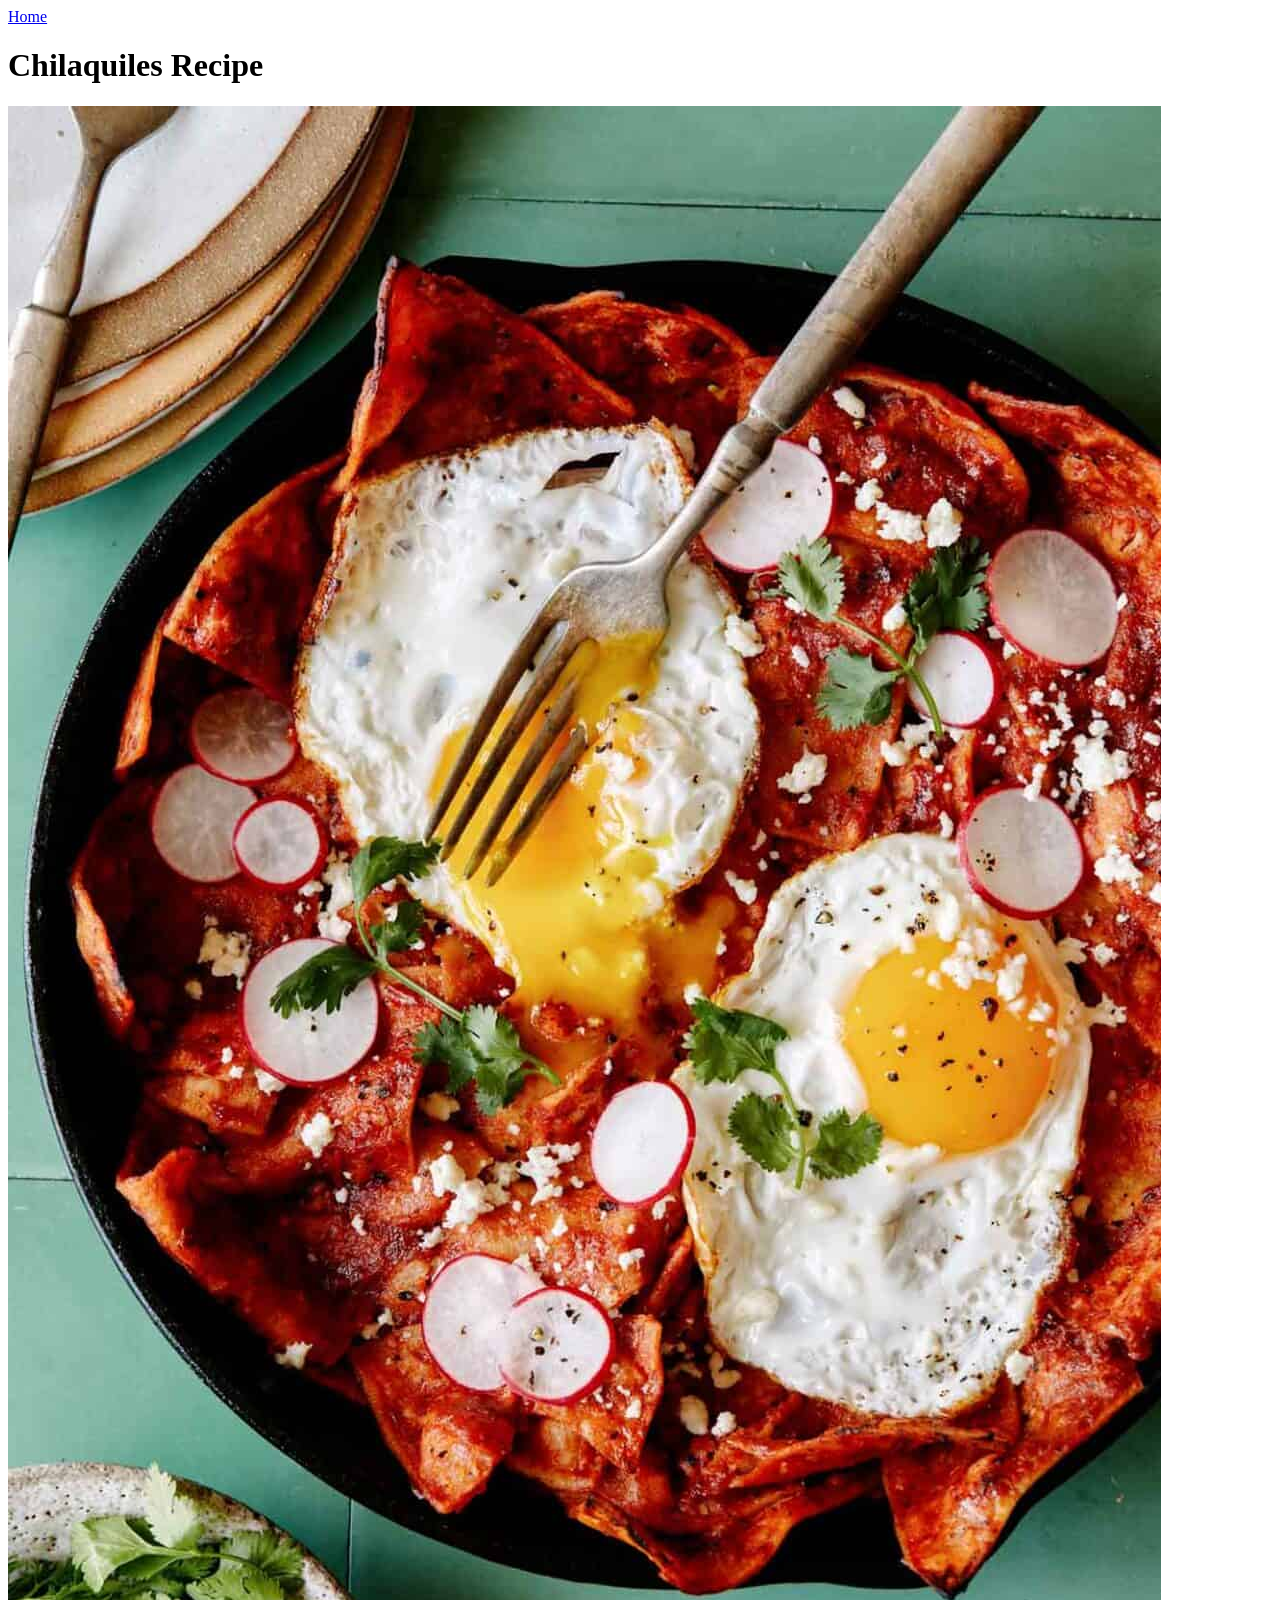
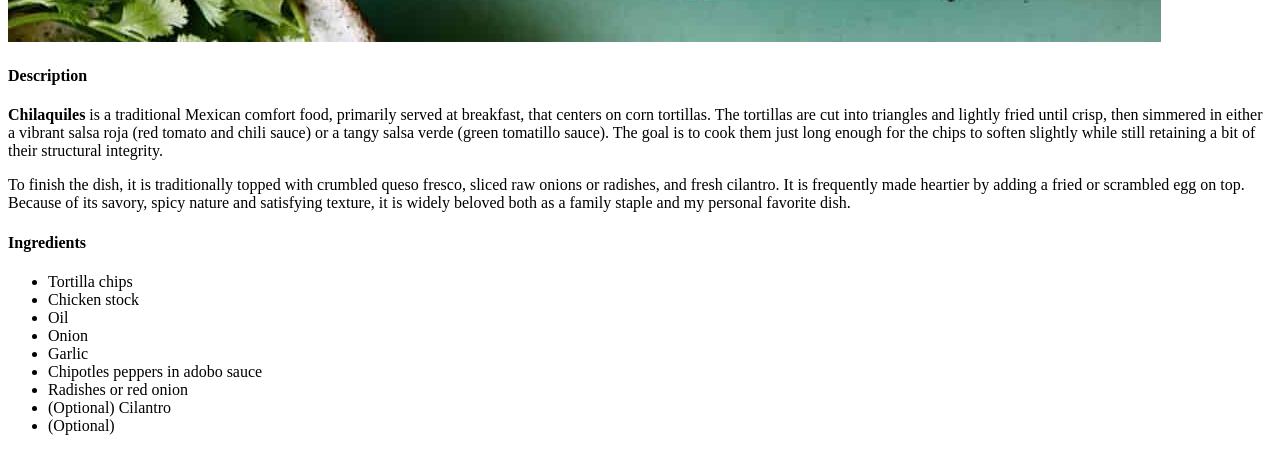
==== recipes/chilaquiles.html @ 4051cef7 "Added chilaquiles recipe page" ====
<!doctype html>
<html lang="en">
  <head>
    <meta charset="UTF-8" />
    <meta name="viewport" content="width=device-width, initial-scale=1.0" />
    <title>Chilaquiles Recipe</title>
  </head>
  <body>
    <a href="../index.html">Home</a>
    <h1>Chilaquiles Recipe</h1>
    <img src="../images/chilaquiles.jpg" />
    <!-- Chilaquiles Description -->
    <h4>Description</h4>
    <p>
      <strong>Chilaquiles</strong> is a traditional Mexican comfort food,
      primarily served at breakfast, that centers on corn tortillas. The
      tortillas are cut into triangles and lightly fried until crisp, then
      simmered in either a vibrant salsa roja (red tomato and chili sauce) or a
      tangy salsa verde (green tomatillo sauce). The goal is to cook them just
      long enough for the chips to soften slightly while still retaining a bit
      of their structural integrity.
    </p>

    <p>
      To finish the dish, it is traditionally topped with crumbled queso fresco,
      sliced raw onions or radishes, and fresh cilantro. It is frequently made
      heartier by adding a fried or scrambled egg on top. Because of its savory,
      spicy nature and satisfying texture, it is widely beloved both as a family
      staple and my personal favorite dish.
    </p>
    <!-- Ingredients -->
    <h4>Ingredients</h4>
    <ul>
      <li>Tortilla chips</li>
      <li>Chicken stock</li>
      <li>Oil</li>
      <li>Onion</li>
      <li>Garlic</li>
      <li>Chipotles peppers in adobo sauce</li>
      <li>Radishes or red onion</li>
      <li>(Optional) Cilantro</li>
      <li>(Optional)</li>
    </ul>
  </body>
</html>
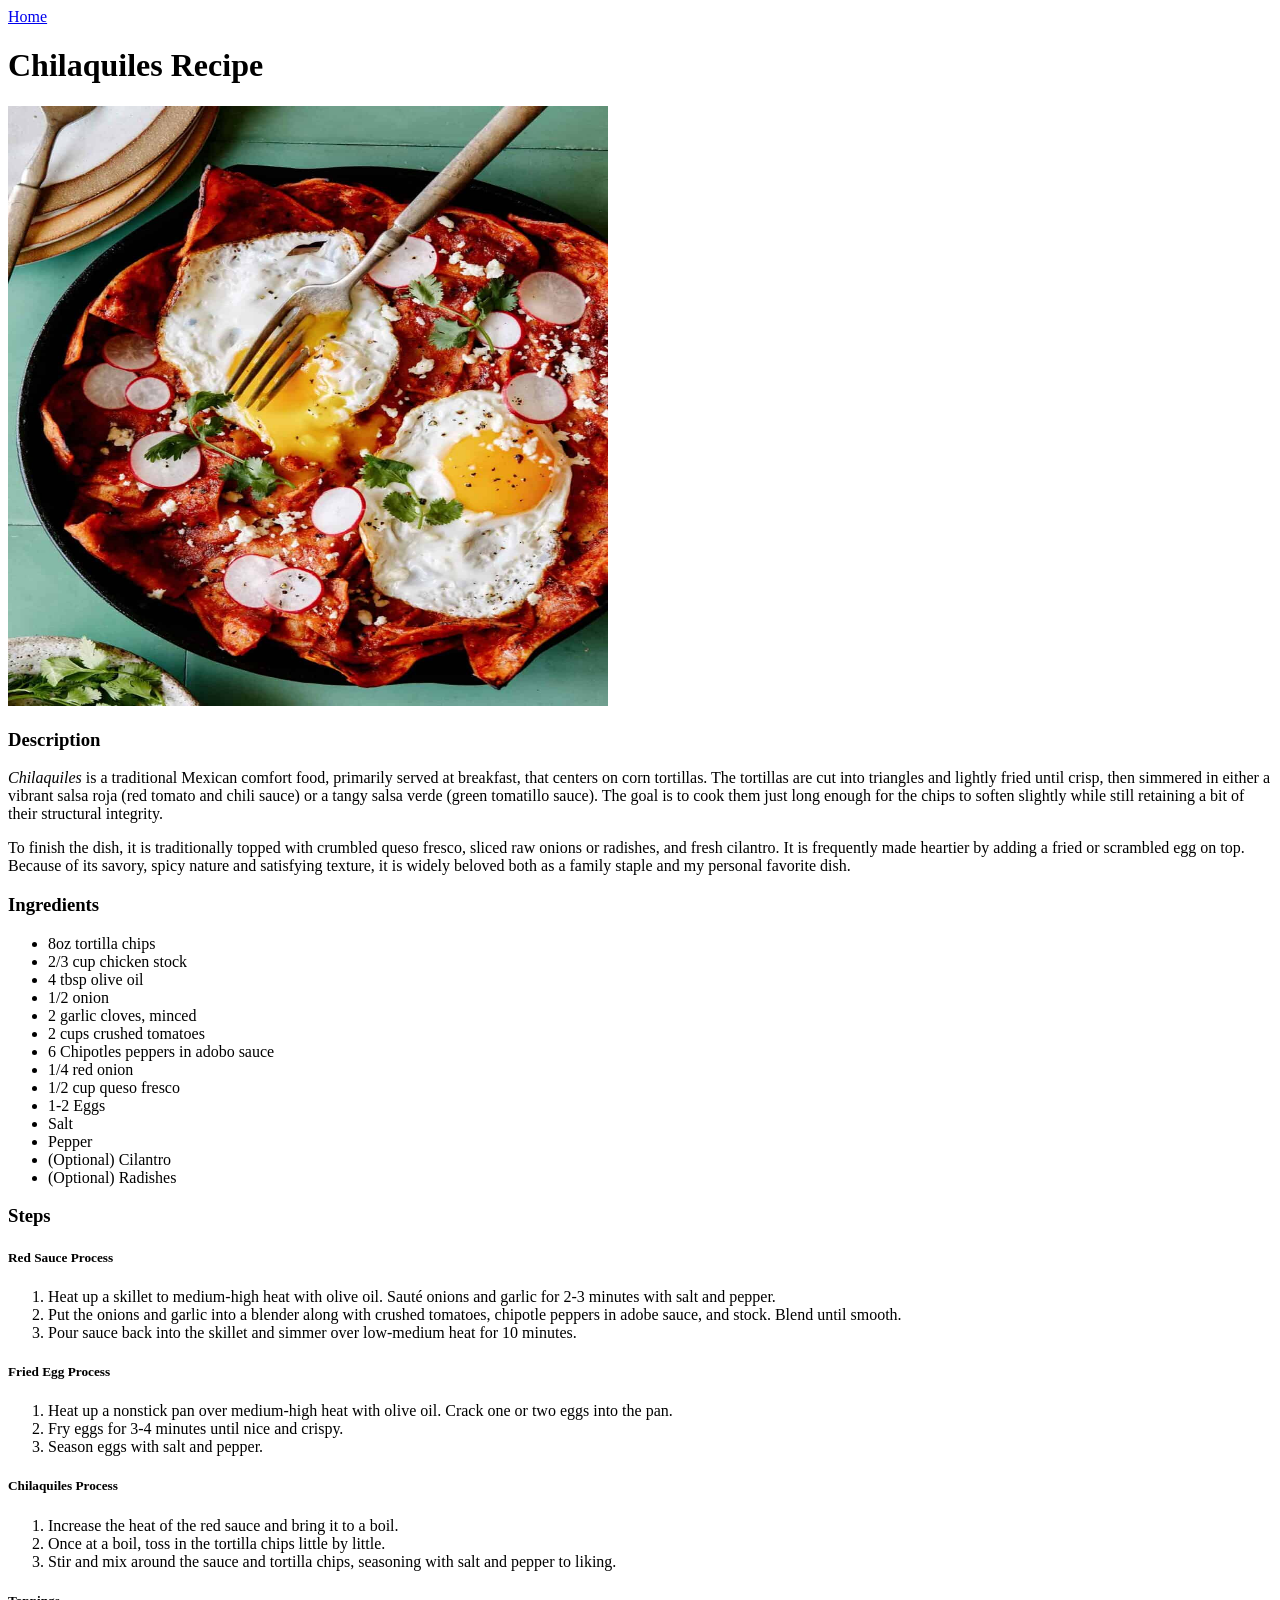
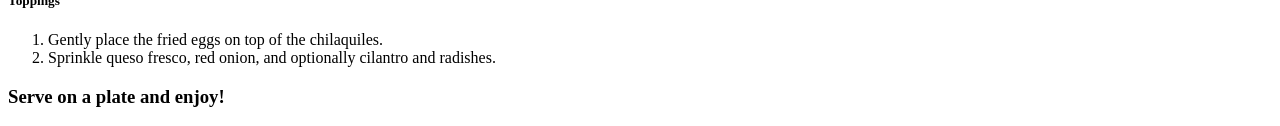
==== commit 15696244: "Added nysteak.html page Updated website with third recipe. Fixed links directing to home and recipe " ====
--- a/recipes/chilaquiles.html
+++ b/recipes/chilaquiles.html
@@ -3,22 +3,27 @@
   <head>
     <meta charset="UTF-8" />
     <meta name="viewport" content="width=device-width, initial-scale=1.0" />
-    <title>Chilaquiles Recipe</title>
+    <title>Chilaquiles Rojos</title>
   </head>
   <body>
     <a href="../index.html">Home</a>
     <h1>Chilaquiles Recipe</h1>
-    <img src="../images/chilaquiles.jpg" />
+    <img
+      src="../images/chilaquiles.jpg"
+      alt="Chilaquiles Dish Photo"
+      height="600"
+      width="600"
+    />
     <!-- Chilaquiles Description -->
-    <h4>Description</h4>
+    <h3>Description</h3>
     <p>
-      <strong>Chilaquiles</strong> is a traditional Mexican comfort food,
-      primarily served at breakfast, that centers on corn tortillas. The
-      tortillas are cut into triangles and lightly fried until crisp, then
-      simmered in either a vibrant salsa roja (red tomato and chili sauce) or a
-      tangy salsa verde (green tomatillo sauce). The goal is to cook them just
-      long enough for the chips to soften slightly while still retaining a bit
-      of their structural integrity.
+      <em>Chilaquiles</em> is a traditional Mexican comfort food, primarily
+      served at breakfast, that centers on corn tortillas. The tortillas are cut
+      into triangles and lightly fried until crisp, then simmered in either a
+      vibrant salsa roja (red tomato and chili sauce) or a tangy salsa verde
+      (green tomatillo sauce). The goal is to cook them just long enough for the
+      chips to soften slightly while still retaining a bit of their structural
+      integrity.
     </p>
 
     <p>
@@ -29,17 +34,54 @@
       staple and my personal favorite dish.
     </p>
     <!-- Ingredients -->
-    <h4>Ingredients</h4>
+    <h3>Ingredients</h3>
     <ul>
-      <li>Tortilla chips</li>
-      <li>Chicken stock</li>
-      <li>Oil</li>
-      <li>Onion</li>
-      <li>Garlic</li>
-      <li>Chipotles peppers in adobo sauce</li>
-      <li>Radishes or red onion</li>
+      <li>8oz tortilla chips</li>
+      <li>2/3 cup chicken stock</li>
+      <li>4 tbsp olive oil</li>
+      <li>1/2 onion</li>
+      <li>2 garlic cloves, minced</li>
+      <li>2 cups crushed tomatoes</li>
+      <li>6 Chipotles peppers in adobo sauce</li>
+      <li>1/4 red onion</li>
+      <li>1/2 cup queso fresco</li>
+      <li>1-2 Eggs</li>
+      <li>Salt</li>
+      <li>Pepper</li>
+
       <li>(Optional) Cilantro</li>
-      <li>(Optional)</li>
+      <li>(Optional) Radishes</li>
     </ul>
+
+    <!-- Steps/Instructions -->
+     <h3>Steps</h3>
+     <h5>Red Sauce Process</h4>
+     <ol>
+      <li>Heat up a skillet to medium-high heat with olive oil. Sauté onions and garlic for 2-3 minutes with salt and pepper.</li>
+      <li>Put the onions and garlic into a blender along with crushed tomatoes, chipotle peppers in adobe sauce, and stock. Blend until smooth.</li>
+      <li>Pour sauce back into the skillet and simmer over low-medium heat for 10 minutes.</li>
+     </ol>
+     
+     <h5>Fried Egg Process</h5>
+     <ol>
+      <li>Heat up a nonstick pan over medium-high heat with olive oil. Crack one or two eggs into the pan.</li>
+      <li>Fry eggs for 3-4 minutes until nice and crispy.</li>
+      <li>Season eggs with salt and pepper.</li>
+     </ol>
+
+     <h5>Chilaquiles Process</h5>
+     <ol>
+      <li>Increase the heat of the red sauce and bring it to a boil.</li>
+      <li>Once at a boil, toss in the tortilla chips little by little.</li>
+      <li>Stir and mix around the sauce and tortilla chips, seasoning with salt and pepper to liking.</li>
+     </ol>
+
+     <h5>Toppings</h5>
+     <ol>
+      <li>Gently place the fried eggs on top of the chilaquiles.</li>
+      <li>Sprinkle queso fresco, red onion, and optionally cilantro and radishes.</li>
+     </ol>
+
+    <h3>Serve on a plate and enjoy!</h3>
   </body>
 </html>
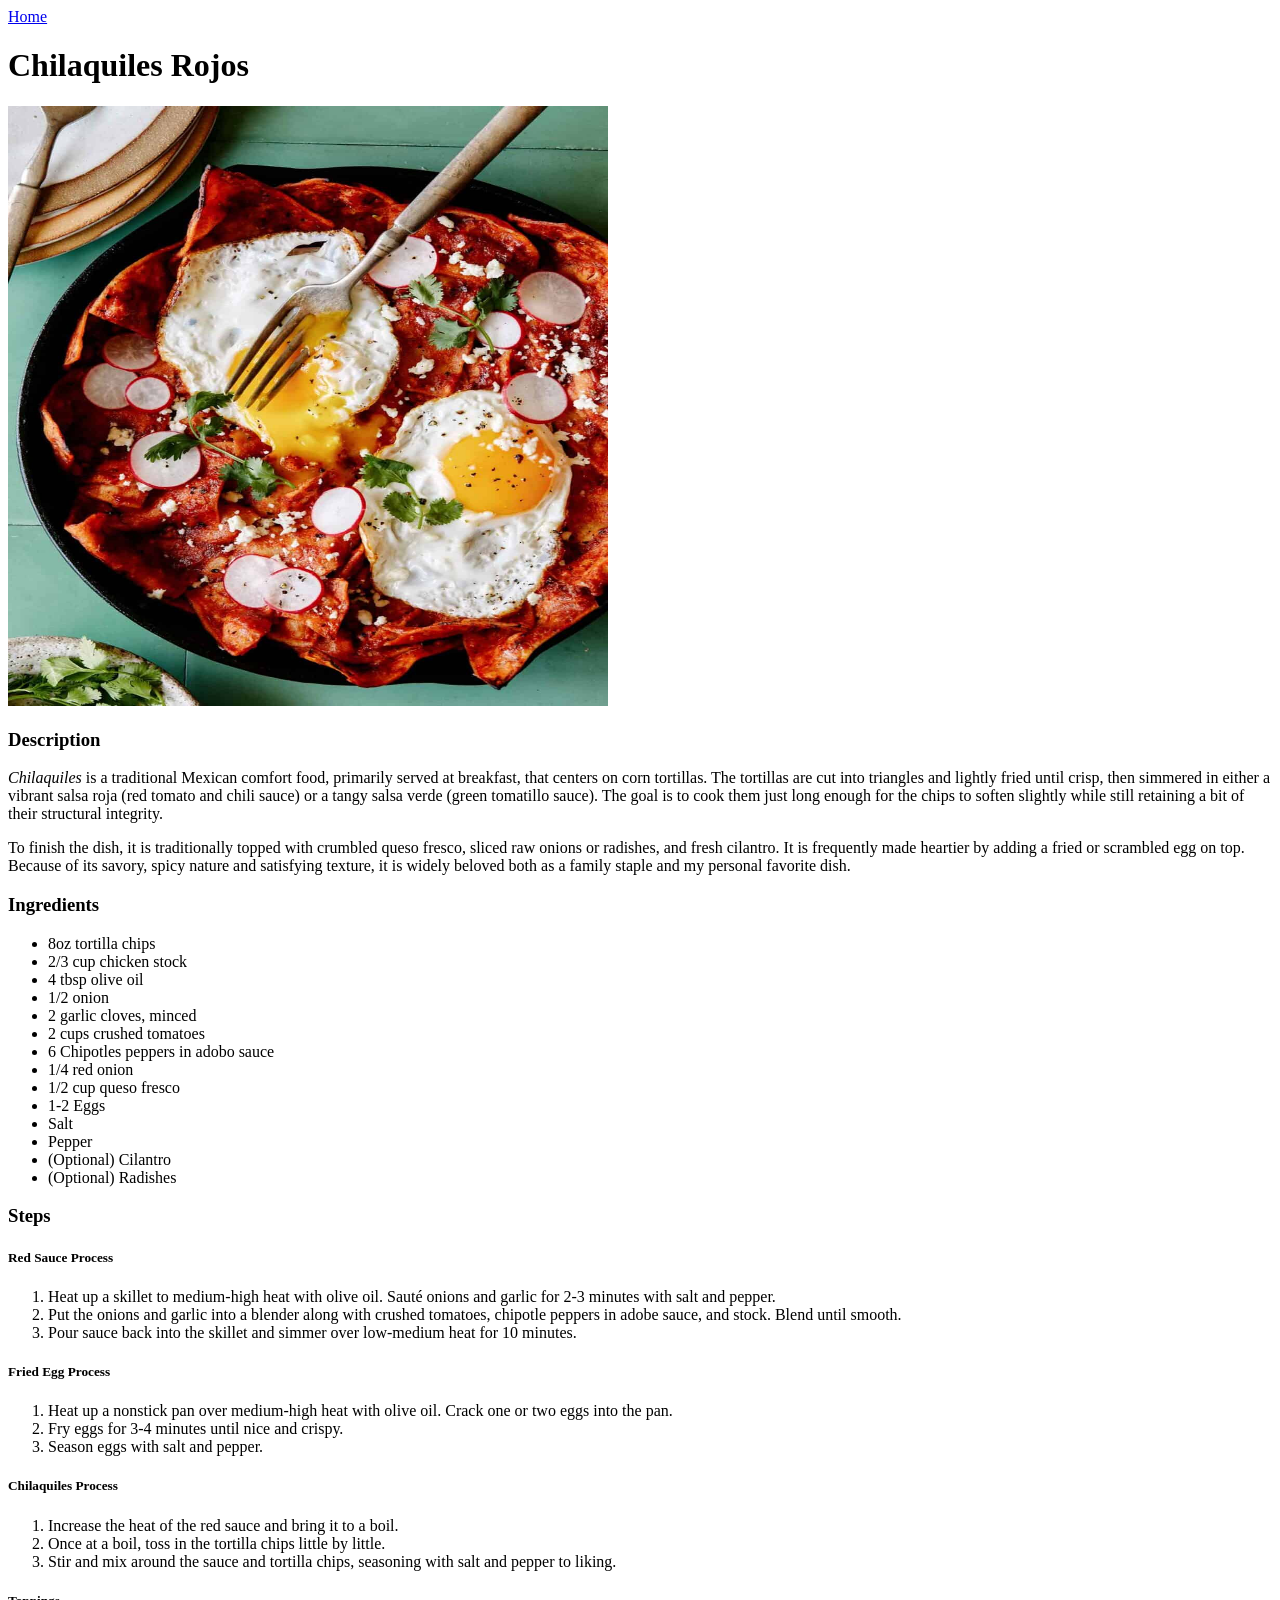
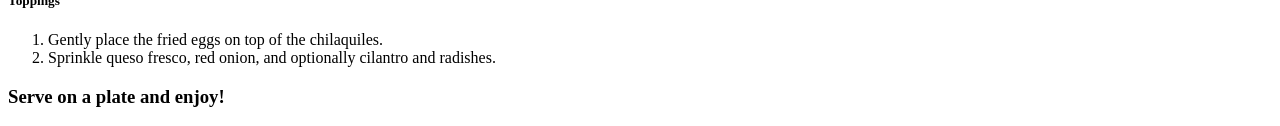
==== commit ebf19535: "added assets and fixed spelling errors" ====
--- a/recipes/chilaquiles.html
+++ b/recipes/chilaquiles.html
@@ -3,11 +3,11 @@
   <head>
     <meta charset="UTF-8" />
     <meta name="viewport" content="width=device-width, initial-scale=1.0" />
-    <title>Chilaquiles Rojos</title>
+    <title>Chilaquiles Recipe</title>
   </head>
   <body>
     <a href="../index.html">Home</a>
-    <h1>Chilaquiles Recipe</h1>
+    <h1>Chilaquiles Rojos</h1>
     <img
       src="../images/chilaquiles.jpg"
       alt="Chilaquiles Dish Photo"
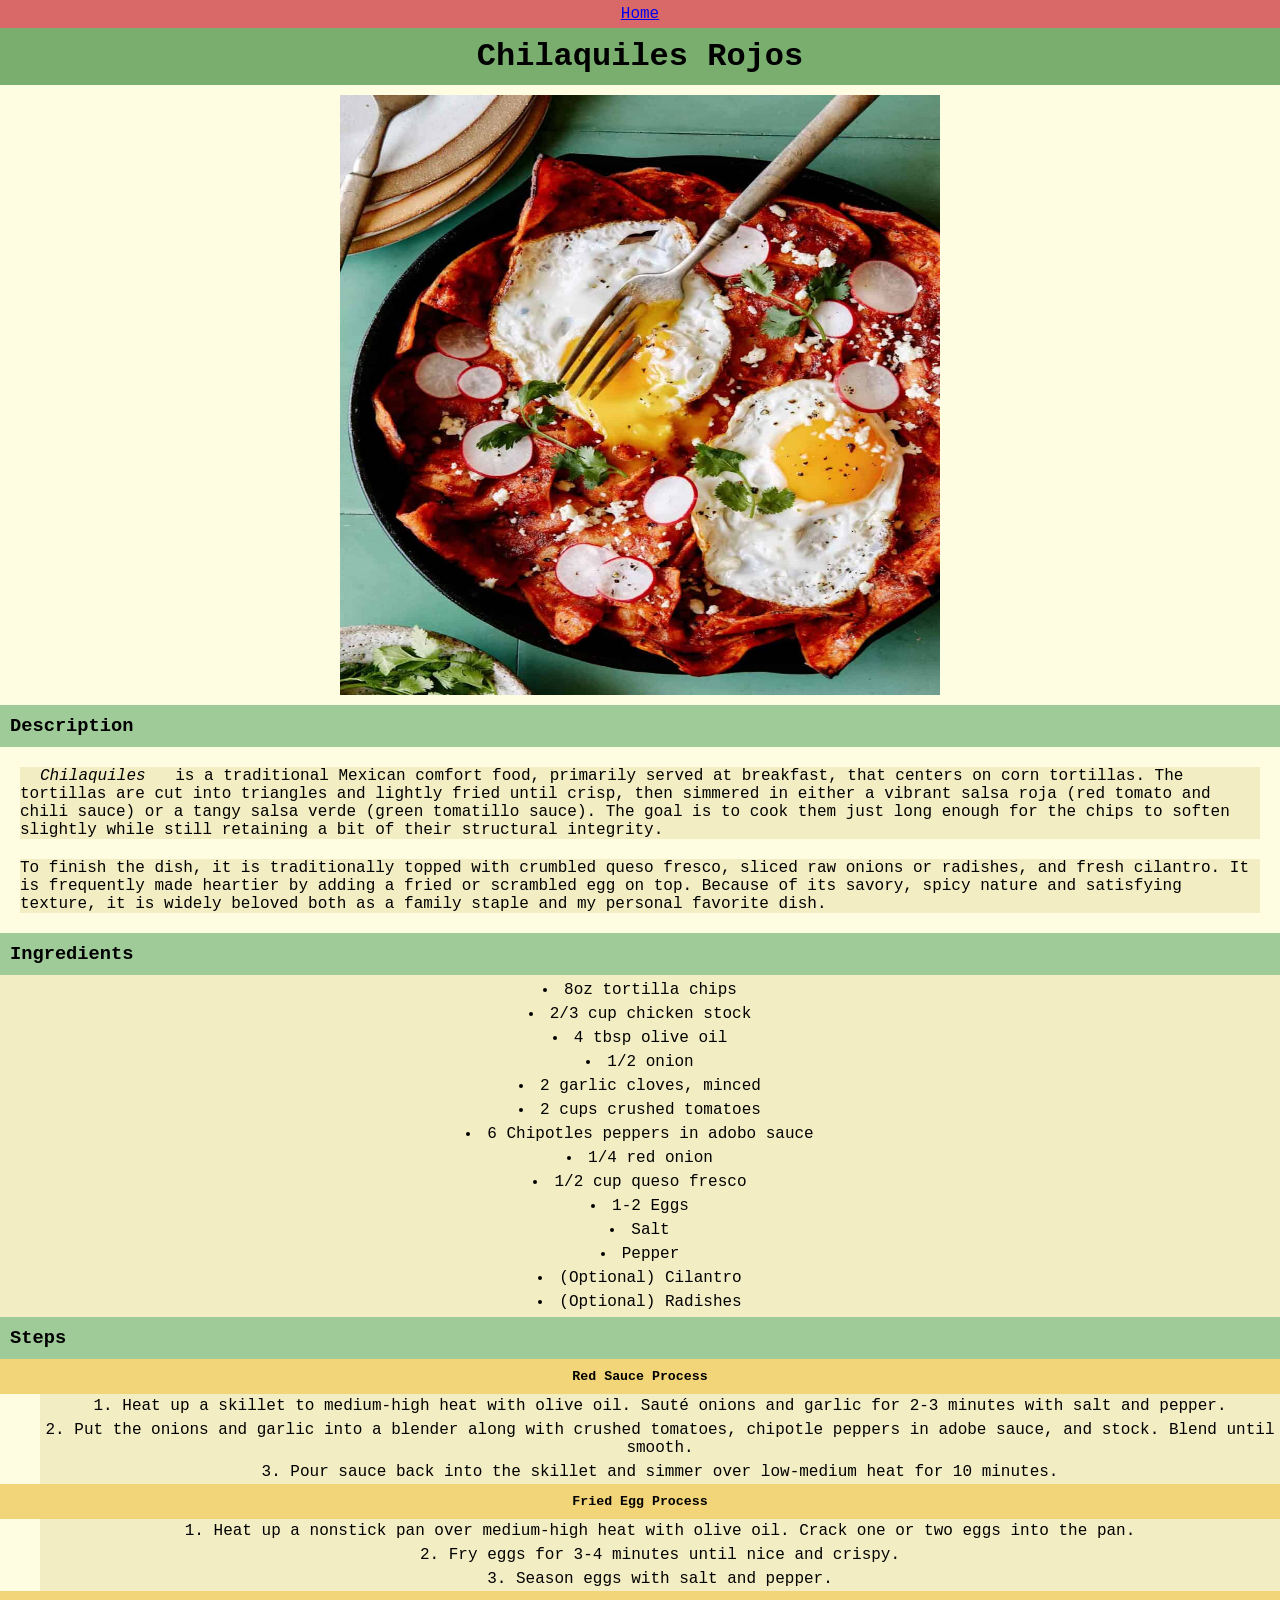
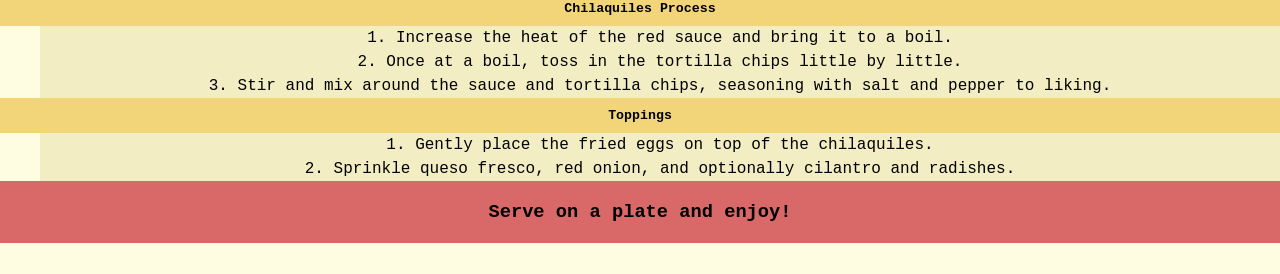
==== commit 376f8a34: "added css elements with a color pallete. first time using css" ====
--- a/recipes/chilaquiles.html
+++ b/recipes/chilaquiles.html
@@ -4,10 +4,11 @@
     <meta charset="UTF-8" />
     <meta name="viewport" content="width=device-width, initial-scale=1.0" />
     <title>Chilaquiles Recipe</title>
+    <link rel="stylesheet" href="../styles.css">
   </head>
   <body>
-    <a href="../index.html">Home</a>
-    <h1>Chilaquiles Rojos</h1>
+    <a id="home" href="../index.html">Home</a>
+    <h1 class="title">Chilaquiles Rojos</h1>
     <img
       src="../images/chilaquiles.jpg"
       alt="Chilaquiles Dish Photo"
@@ -15,9 +16,9 @@
       width="600"
     />
     <!-- Chilaquiles Description -->
-    <h3>Description</h3>
-    <p>
-      <em>Chilaquiles</em> is a traditional Mexican comfort food, primarily
+    <h3 class="header">Description</h3>
+    <p class="description-para">
+      <em class="description-para">Chilaquiles</em> is a traditional Mexican comfort food, primarily
       served at breakfast, that centers on corn tortillas. The tortillas are cut
       into triangles and lightly fried until crisp, then simmered in either a
       vibrant salsa roja (red tomato and chili sauce) or a tangy salsa verde
@@ -26,7 +27,7 @@
       integrity.
     </p>
 
-    <p>
+    <p class="description-para2">
       To finish the dish, it is traditionally topped with crumbled queso fresco,
       sliced raw onions or radishes, and fresh cilantro. It is frequently made
       heartier by adding a fried or scrambled egg on top. Because of its savory,
@@ -34,7 +35,7 @@
       staple and my personal favorite dish.
     </p>
     <!-- Ingredients -->
-    <h3>Ingredients</h3>
+    <h3 class="header">Ingredients</h3>
     <ul>
       <li>8oz tortilla chips</li>
       <li>2/3 cup chicken stock</li>
@@ -54,34 +55,34 @@
     </ul>
 
     <!-- Steps/Instructions -->
-     <h3>Steps</h3>
-     <h5>Red Sauce Process</h4>
+     <h3 class="header">Steps</h3>
+     <h5 class="header-step">Red Sauce Process</h4>
      <ol>
       <li>Heat up a skillet to medium-high heat with olive oil. Sauté onions and garlic for 2-3 minutes with salt and pepper.</li>
       <li>Put the onions and garlic into a blender along with crushed tomatoes, chipotle peppers in adobe sauce, and stock. Blend until smooth.</li>
       <li>Pour sauce back into the skillet and simmer over low-medium heat for 10 minutes.</li>
      </ol>
      
-     <h5>Fried Egg Process</h5>
+     <h5 class="header-step">Fried Egg Process</h5>
      <ol>
       <li>Heat up a nonstick pan over medium-high heat with olive oil. Crack one or two eggs into the pan.</li>
       <li>Fry eggs for 3-4 minutes until nice and crispy.</li>
       <li>Season eggs with salt and pepper.</li>
      </ol>
 
-     <h5>Chilaquiles Process</h5>
+     <h5 class="header-step">Chilaquiles Process</h5>
      <ol>
       <li>Increase the heat of the red sauce and bring it to a boil.</li>
       <li>Once at a boil, toss in the tortilla chips little by little.</li>
       <li>Stir and mix around the sauce and tortilla chips, seasoning with salt and pepper to liking.</li>
      </ol>
 
-     <h5>Toppings</h5>
+     <h5 class="header-step">Toppings</h5>
      <ol>
       <li>Gently place the fried eggs on top of the chilaquiles.</li>
       <li>Sprinkle queso fresco, red onion, and optionally cilantro and radishes.</li>
      </ol>
 
-    <h3>Serve on a plate and enjoy!</h3>
+    <h3 class="enjoy-statement">Serve on a plate and enjoy!</h3>
   </body>
 </html>
--- a/styles.css
+++ b/styles.css
@@ -0,0 +1,73 @@
+* {
+    font-family: monospace, "Courier New";
+    background-color: #FFFDE1;
+    margin: 0px;
+}
+
+.title {
+    background-color: #79AE6F;
+    margin: auto;
+    padding: 10px;
+    text-align: center;
+    font-weight: 800px;
+}
+
+ul,li {
+    background-color: #F2EDC2;
+    padding: 3px;
+    margin: auto;
+    text-align: center;
+    list-style-position: inside;
+    font-weight: 300px;
+}
+
+#home {
+    background-color: #D96868;
+    text-align: center;
+    margin: auto;
+    display: block;
+    padding: 5px;
+}
+
+img {
+    display: block;
+    margin-left: auto;
+    margin-right: auto;
+    margin-top: 10px;
+    margin-bottom: 10px;
+    background-color: #9FCB98;
+}
+
+.header {
+    background-color: #9FCB98;
+    padding: 10px;
+    margin: 0px;
+}
+
+.description-para, .description-para2 {
+    background-color: #F2EDC2;
+    margin: 20px;
+}
+
+.description-para2 {
+    margin-top: 20px;
+}
+
+em {
+    display: inline;
+    margin: 0px;
+}
+
+.header-step {
+    font-weight: 900px;
+    padding: 10px;
+    text-align: center;
+    background-color: #F2D479;
+}
+
+.enjoy-statement {
+    text-align: center;
+    font-weight: 1000px;
+    padding: 20px;
+    background-color: #D96868;
+}
